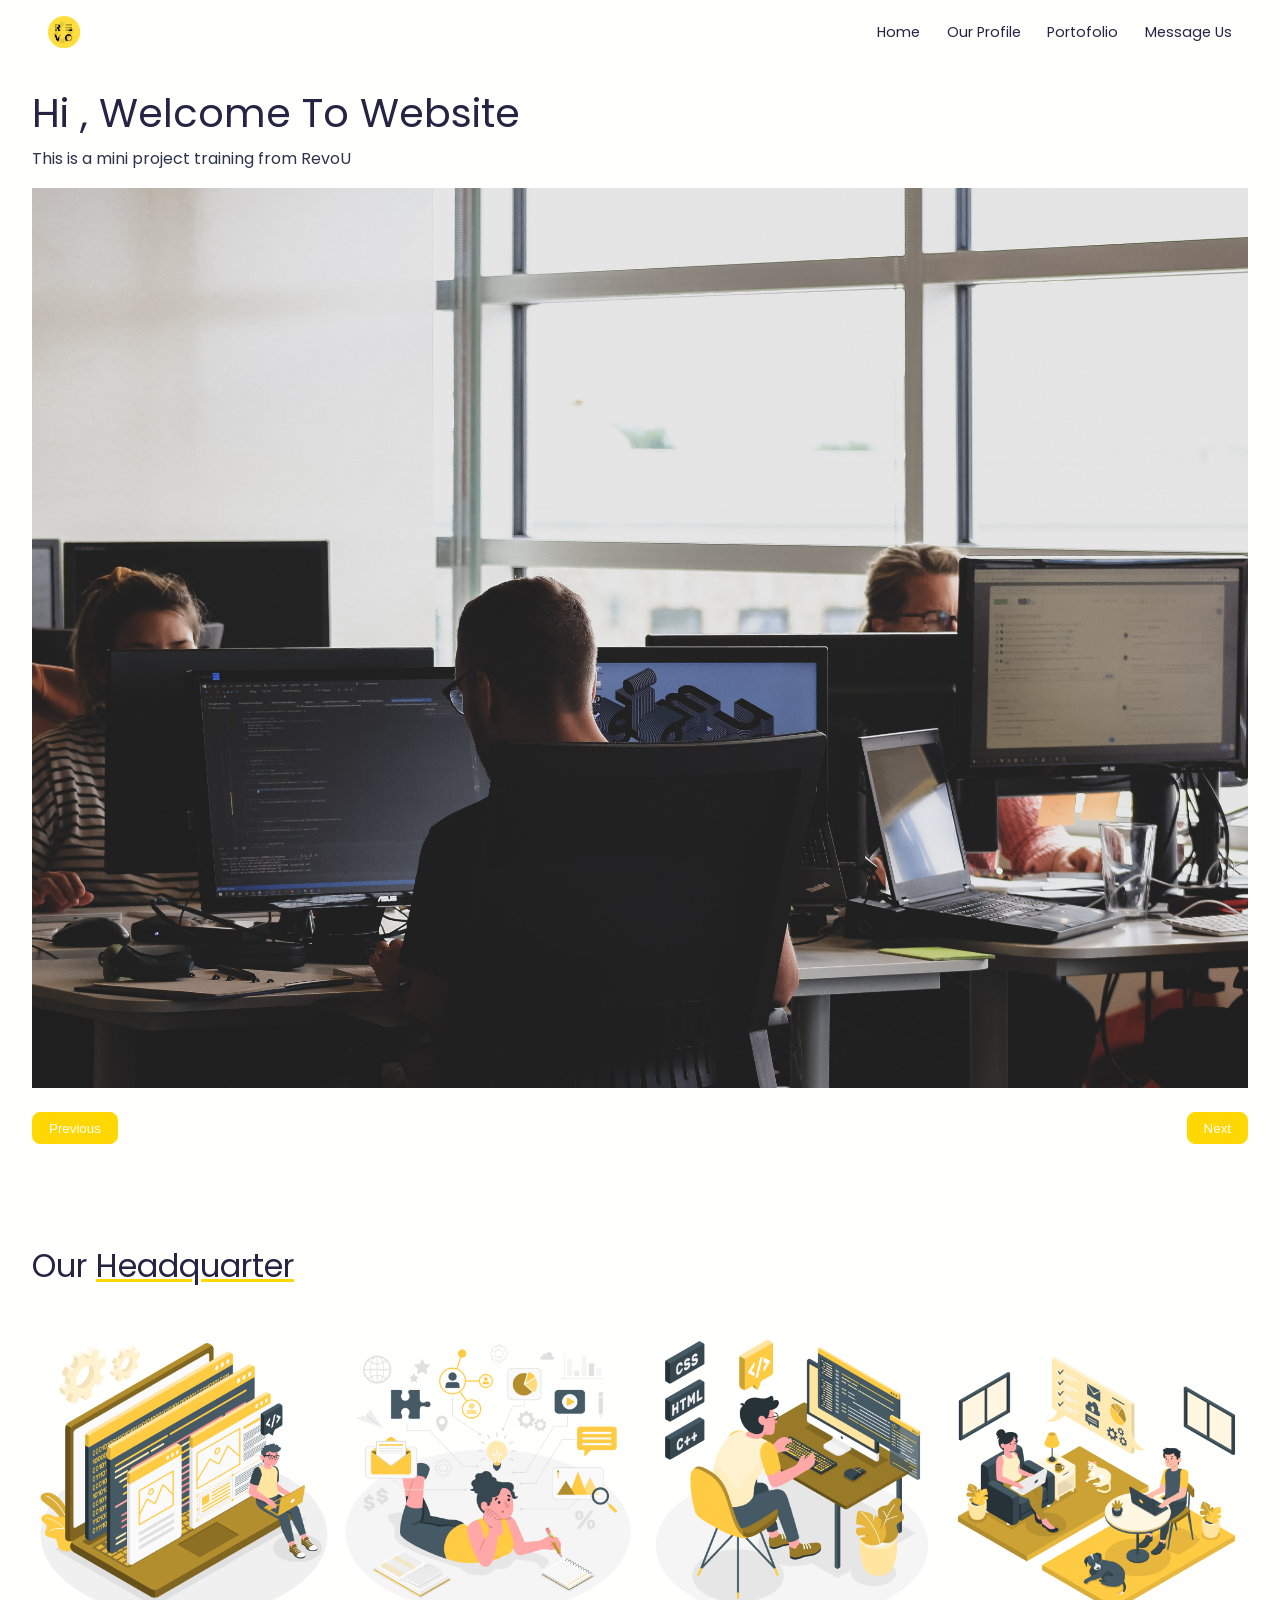
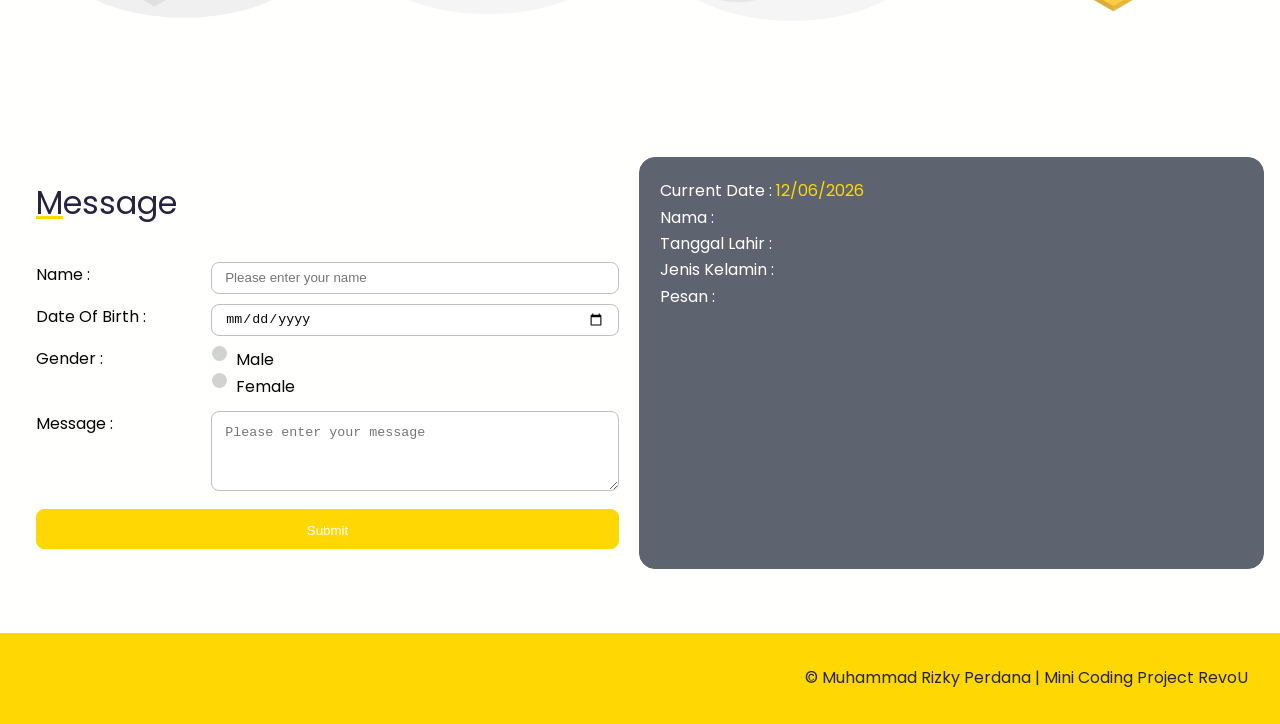
==== index.html @ e7979fa2 "final?" ====
<!DOCTYPE html>
<html lang="en">
<head>
    <meta charset="UTF-8">
    <meta http-equiv="X-UA-Compatible" content="IE=edge">
    <meta name="viewport" content="width=device-width, initial-scale=1.0">
    <!-- Title -->
    <title>Home | My Website</title>
    <!-- Icon Website -->
    <link rel="icon" type="image/x-icon" href="favicon.ico">
    <!-- Style -->
    <link rel="stylesheet" href="css/index.css">
</head>
<body>

    <!-- Header -->
    <header>
        <!-- Navbar Logo -->
        <div class="logo">
            <img src="assets/image/logo.png" alt="">
        </div>

        <!-- Navbar List -->
        <ul>
            <li><a href="index.html#home">Home</a></li>
            <li><a href="profile.html">Our Profile</a></li>
            <li><a href="assets/image/portofolio.jpg" target="_blank" download="portofolio_mrizkyp">Portofolio</a></li>
            <li><a href="index.html#message">Message Us</a></li>
        </ul>
    </header>

    <!-- Main -->
    <main id="home">
        <!-- Title And Image Show -->
        <section class="jumbotron">
            <div class="title">
                <h1>Hi <span id="fieldname" style="color: #ffd803;"></span>, Welcome To Website</h1>
                <p>This is a mini project training from RevoU</p>
            </div>
            <div class="jumbotron">

                <img class="img-slideshow" src="assets/image/jumbotron.jpg" alt="image slidshow 1">
                <img class="img-slideshow" src="assets/image/jumbotron-1.jpg" alt="image slidshow 2">
                <img class="img-slideshow" src="assets/image/jumbotron-2.jpg" alt="image slidshow 3">
                <img class="img-slideshow" src="assets/image/jumbotron-3.jpg" alt="image slidshow 4">

                <div class="btn-slideshow">
                    <button onclick="plusDivs(-1)">Previous</button>
                    <button onclick="plusDivs(1)">Next</button>
                </div>
            </div>
        </section>

        <!-- Our Headquarter -->
        <section class="our_headquarter">
            <h1>Our <span style="text-decoration: underline; text-decoration-color: #ffd803; color: #272343;">Headquarter</span></h1>
            <div class="img-our_headquarter">
                <img class="img-our_headquarter-1" src="assets/image/1.png" alt="img our headquarter 1" width="100px">
                <img class="img-our_headquarter-2" src="assets/image/2.png" alt="img our headquarter 2" width="100px">
                <img class="img-our_headquarter-3" src="assets/image/3.png" alt="img our headquarter 3" width="100px">
                <img class="img-our_headquarter-4" src="assets/image/4.png" alt="img our headquarter 4" width="100px">
            </div>
        </section>

        <!-- Message Form -->
        <section class="message" id="message">
            <div class="input">
                <h1><span style="text-decoration: underline; text-decoration-color: #ffd803; color: #272343;">M</span>essage</h1>
                <div class="form">
                    <form name="message-form" onsubmit="return validateForm()">
                        <div class="row">
                            <div class="col-label">
                                <label for="name">Name :</label>
                            </div>
                            <div class="col-input">
                                <input type="text" name="name" id="name" style="width: 100%; height: 2rem;" placeholder="Please enter your name">
                            </div>
                        </div>
                        <div class="row">
                            <div class="col-label">
                                <label for="date">Date Of Birth :</label>
                            </div>
                            <div class="col-input">
                                <input type="date" name="date" id="date" style="width: 100%; height: 2rem;">
                            </div>
                        </div>
                        <div class="row">
                            <div class="col-label">
                                <label>Gender :</label>
                            </div>
                            <div class="col-input">
                                <div class="radio-group">
                                    <input type="radio" name="gender" id="male" value="Male">
                                    <label for="male">Male</label>
                                </div>
                                <div class="radio-group">
                                    <input type="radio" name="gender" id="female" value="Female">
                                    <label for="female">Female</label>
                                </div>
                            </div>
                        </div>
                        <div class="row">
                            <div class="col-label">
                                <label for="message">Message :</label>
                            </div>
                            <div class="col-input">
                                <textarea name="message" style="width: 100%; height: 5rem;" placeholder="Please enter your message"></textarea>
                            </div>
                        </div>
                        <div class="button-form">
                            <input type="submit" value="Submit">
                        </div>
                    </form>
                </div>
            </div>
            <div class="output">
                <div class="box-output">
                    <p>Current Date : <span style="color: #ffd803;" id="sender-current-time"></span> </p>
                    <p>Nama : <span style="color: #ffd803;" id="sender-name"></span> </p>
                    <p>Tanggal Lahir : <span style="color: #ffd803;" id="sender-date"></span> </p>
                    <p>Jenis Kelamin : <span style="color: #ffd803;" id="sender-gender"></span> </p>
                    <p>Pesan : <br> <span style="color: whitesmoke;" id="sender-message"></span> </p>
                </div>
            </div>
        </section>
    </main>

    <!-- Footer -->
    <footer>
        <p>&copy; Muhammad Rizky Perdana | Mini Coding Project RevoU </p>
    </footer>

    <!-- Script -->
    <script src="js/script.js"></script>
</body>
</html>
---- css/index.css ----
/* Font Online */
/* @import url('https://fonts.googleapis.com/css2?family=Poppins:wght@100;200;300;400;500;600;700;800;900&display=swap'); */

/* Font Offline */
@font-face {
	font-family: 'Poppins';
	src: url('../assets/font/Poppins-Regular.ttf');
	src: url('../assets/font/Poppins-Regular.ttf') format('ttf'),
	     url('../assets/font/Poppins-Regular.ttf') format('truetype');
}

/* CSS Reset */
* {
    margin: 0;
    padding: 0;
    box-sizing: border-box;
    color: #070606 ;
}

*::selection {
    background-color: #ffd803;
}

textarea:focus, input:focus{
    -webkit-transition: .3s;
    transition: .3s;
    outline: none;
    border: 1px solid #ffd803;
}
/* End CSS Reset */

/* CSS Content */
body {
    font-family: 'Poppins', Arial, Helvetica, sans-serif;
    background-color: #fffffe;
    line-height: 1.65;
    overflow-x: hidden;
    box-sizing: border-box;
}

/* Header CSS */
header {
    display: flex;
    flex-direction: row;
    background-color: #fffffe;
    justify-content: space-between;
    align-items: center;
    padding: 1rem 3rem;
    color: rgb(255, 255, 255);
    position: fixed;
    right: 0;
    left: 0;
    z-index: 2;
}


header .logo {
    display: flex;
    width: 20%;
    font-size: 1.2em;
}

header .logo img {
    width: 2rem;
    display: flex;
    align-items: center;
    justify-content: center;
}

header ul {
    display: flex;
    list-style: none;
    width: 30%;
    justify-content: space-between;
}

header ul li a {
    color: #272343 ;
    text-decoration: none;
    font-size: .9em;
}

header ul li a:hover {
    transition: 0.2s;
    color: #ffd803;
}
/* End Header */

/* Jumbotron CSS */
.jumbotron {
    color: #272343;
}

.jumbotron .title h1 {
    font-style: normal;
    font-size: 2.5em;
    font-weight: normal;
    padding-top: 5rem;
    padding-left: 2rem;
    padding-right: 2rem;
    box-sizing: border-box;
    color: #272343;
}

.jumbotron .title p {
    font-size: 1em;
    margin-bottom: 1rem;
    padding-left: 2rem;
    padding-right: 2rem;
    box-sizing: border-box;
    color: #2d334a;
}

.jumbotron img {
    width: 100%;
    height: 100vh;
    object-fit: cover;
    object-position: center;
    margin-bottom: .5rem;
    padding: 0 2rem;
}

.jumbotron .btn-slideshow {
    display: flex;
    align-items: center;
    justify-content: space-between;
    padding: 0 2rem;
}

.jumbotron .btn-slideshow button {

    margin-top: 1rem;
    width: auto;
    padding: .5rem 1rem;
    text-align: center;
    height: 2rem;
    background-color: #ffd803 ;
    border: 1px solid #ffd803 ;
    color: white;
    border-radius: .5rem;
}

.jumbotron .btn-slideshow button:hover {
    transition: 0.3s;
    background-color: #ffd903dc;
}
/* End Jumbotron */

/* Our Headquarter CSS */
.our_headquarter {
    margin: 0 2rem;
    padding: 4rem 0rem;
    box-sizing: border-box;
    margin-top: 2rem;
}

.our_headquarter h1 {
    font-style: normal;
    font-size: 2em;
    font-weight: normal;
    margin-bottom: 2rem;
    color: #272343;
}

.img-our_headquarter {
    display: flex;
    flex-direction: row;
    flex-wrap: wrap-reverse;
}

.img-our_headquarter-1 {
    flex: auto;
}

.img-our_headquarter-2 {
    flex: auto;
}

.img-our_headquarter-3 {
    flex: auto;
}

.img-our_headquarter-4 {
    flex: auto;
}

/* End Our Headquarter */


/* Message CSS */
.message {
    margin-top: 3rem;
    padding: 1rem;
    display: flex;
    box-sizing: border-box;
    flex-wrap: wrap;
}

.message h1 {
    font-style: normal;
    font-size: 2em;
    font-weight: normal;
    margin-bottom: 2rem;
    color: #272343;
}

.input {
    flex: 1;
    padding: 20px;
    box-sizing: border-box;
}

.output {
    flex: 1;
    border: 1px solid #5d646f ;
    background-color: #5d646f;
    border-radius: 1rem;
    padding: 20px;
    box-sizing: border-box;
    overflow-x: auto;
    color: #ffd803;
}

.output p {
    color: #fffffe;
}

.row {
    display: flex;
    flex-direction: row;
    margin-bottom: 10px;
}

.col-label {
    flex: 30%;
}

.col-input {
    flex: 70%;
}


.col-area {
    flex: 70%;
}

input {
    padding: 1em;
    border: 1px solid silver;
    border-radius: .5rem;
}

input[type=submit] {
    background-color: #ffd803  ;
    border: 1px solid #ffd803  ;
    color: white;
    border-radius: .5rem;
}

input[type=submit]:hover {
    transition: 0.3s;
    background-color: #ffd903dc;
    border: 1px solid #ffd803  ;
}

input[type='radio']:after {
    width: 15px;
    height: 15px;
    border-radius: 15px;
    top: -2px;
    left: -1px;
    position: relative;
    background-color: #d1d3d1;
    content: '';
    display: inline-block;
    visibility: visible;
    border: 2px solid white;
}

input[type='radio']:checked:after {
    width: 15px;
    height: 15px;
    border-radius: 15px;
    top: -2px;
    left: -1px;
    position: relative;
    background-color: #ffd803  ;
    content: '';
    display: inline-block;
    visibility: visible;
    border: 2px solid white;
}

textarea {
    padding: 1em;
    border: 1px solid silver;
    border-radius: .5rem;
}

.radio-group label {
    margin-left: .5rem;
}

.button-form input{
    width: 100%;
    height: 40px;
    border: 1px solid #ffd803;
    border-radius: .5rem;
    color: white;
}

.button-form input:hover{
    transition: 0.3s;
    border: 1px solid #ffd903dc;
}
/* End Message */

/* Footer CSS */
footer {
    margin-top: 3rem;
    padding: 2rem;
    box-sizing: border-box;
    text-align: end;
    background-color: #ffd803 ;
}

footer p {
    font-size: 1em;
    color: #272343;
}
/* End Footer */

/* End Content */


/* Responsive */
/* Tablet and Phone */
@media only screen and (max-width: 768px) {
    header {
        flex-direction: column;
        position: relative;
    }

    header .logo{
        align-items: center;
        justify-content: center;
        padding: 5px 10px;
    }

    header ul{
        flex-direction: column;
        align-items: center;
        justify-content: center;
    }

    header ul li a{
        padding: 10px;
        font-size: .7em;
    }

    .jumbotron .title h1 {
        padding-top: 1rem;
    }

    .message {
        display: block;
    }

    
    footer p {
        font-size: .8em;
    }
}

/* Tablet */
@media only screen and (max-width: 992px) {
    header ul {
        width: 50%;
    }

    .row {
        display: flex;
        flex-direction: column;
        margin-bottom: 10px;
    }

}
/* End Responsive */
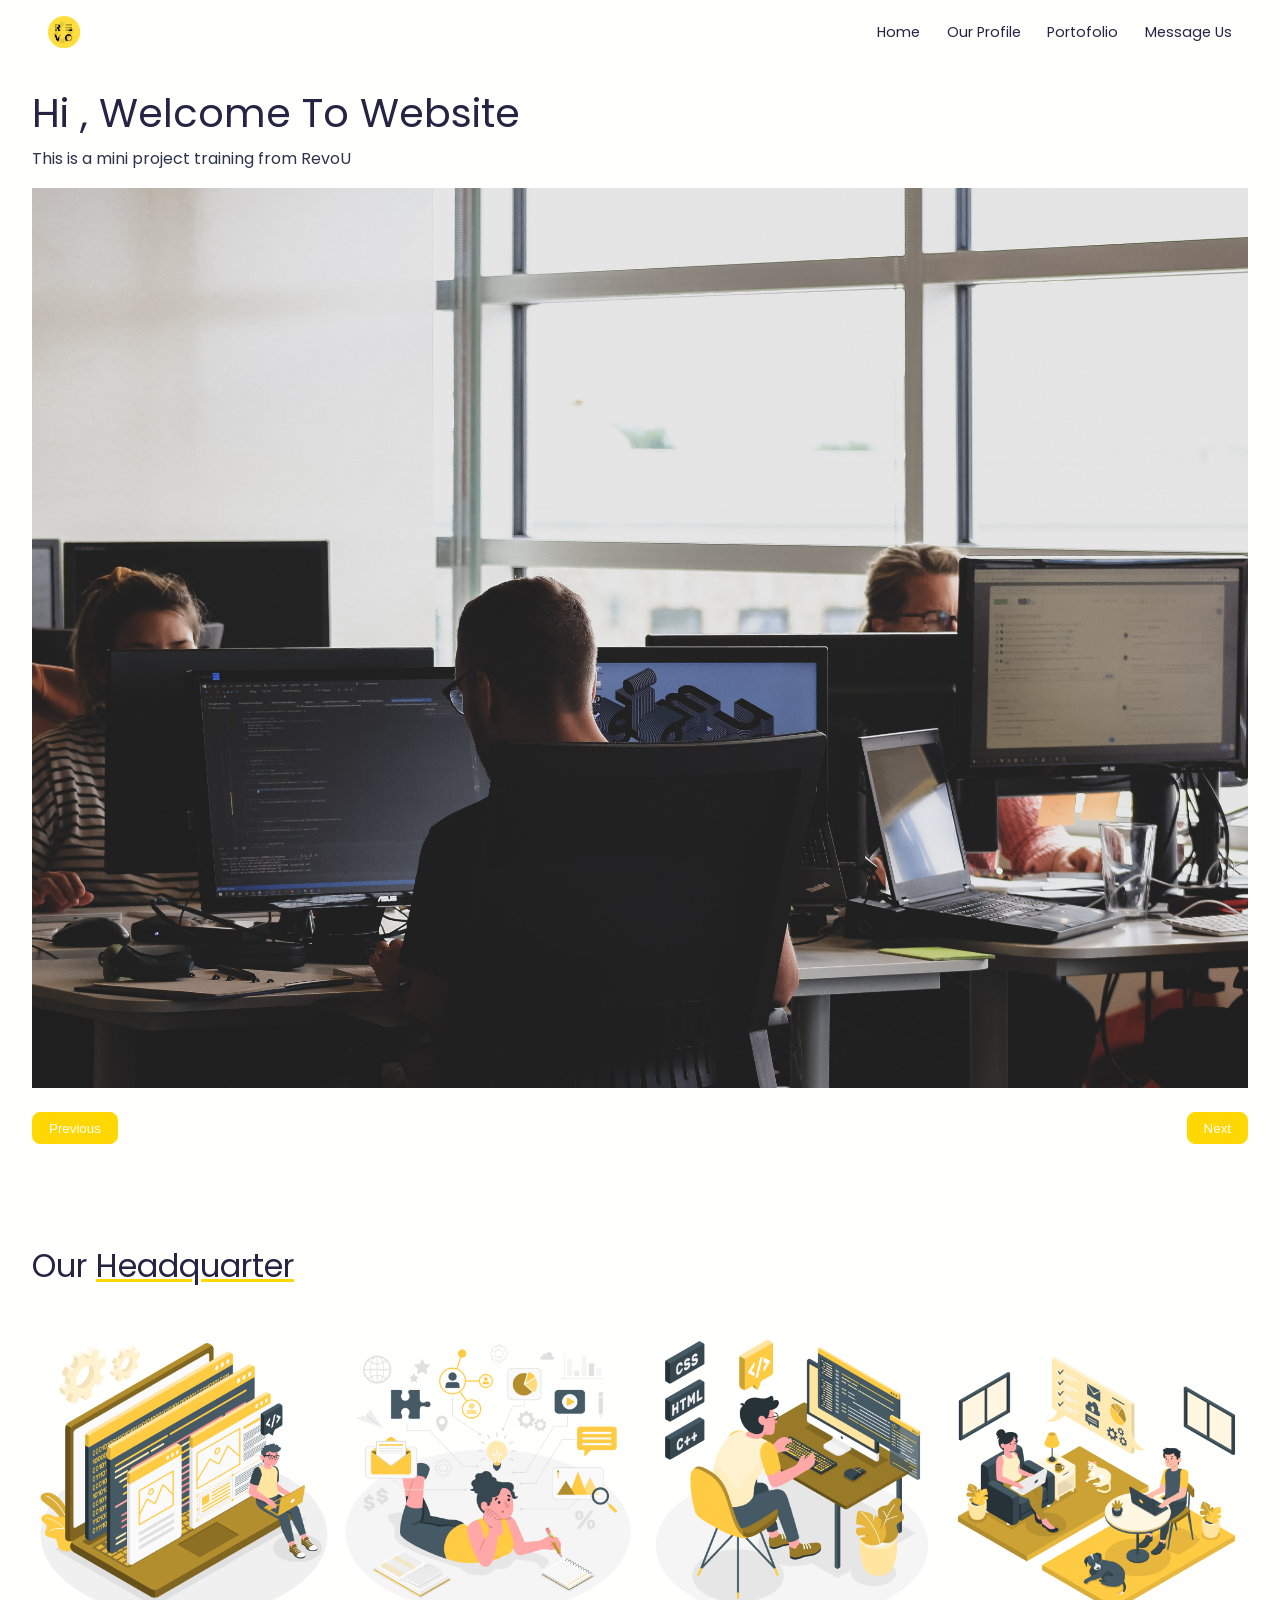
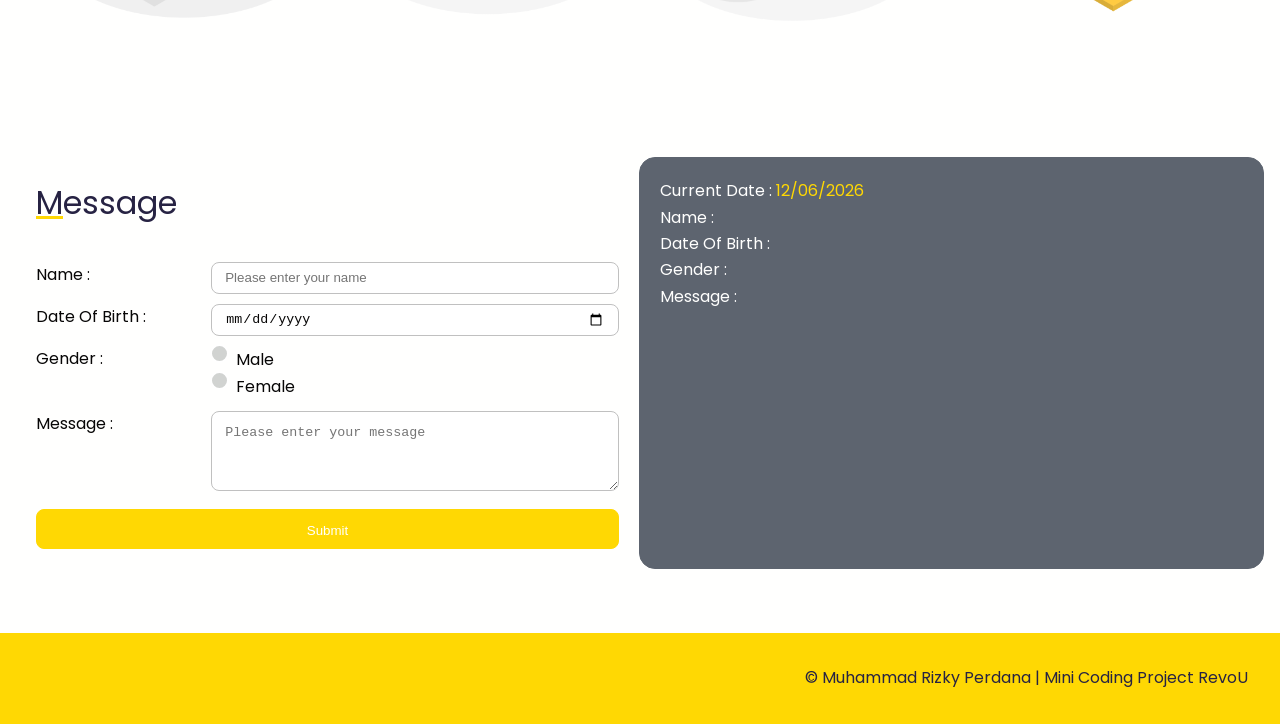
==== commit 086be3f0: "final?" ====
--- a/index.html
+++ b/index.html
@@ -116,10 +116,10 @@
             <div class="output">
                 <div class="box-output">
                     <p>Current Date : <span style="color: #ffd803;" id="sender-current-time"></span> </p>
-                    <p>Nama : <span style="color: #ffd803;" id="sender-name"></span> </p>
-                    <p>Tanggal Lahir : <span style="color: #ffd803;" id="sender-date"></span> </p>
-                    <p>Jenis Kelamin : <span style="color: #ffd803;" id="sender-gender"></span> </p>
-                    <p>Pesan : <br> <span style="color: whitesmoke;" id="sender-message"></span> </p>
+                    <p>Name : <span style="color: #ffd803;" id="sender-name"></span> </p>
+                    <p>Date Of Birth : <span style="color: #ffd803;" id="sender-date"></span> </p>
+                    <p>Gender : <span style="color: #ffd803;" id="sender-gender"></span> </p>
+                    <p>Message : <br> <span style="color: whitesmoke;" id="sender-message"></span> </p>
                 </div>
             </div>
         </section>
